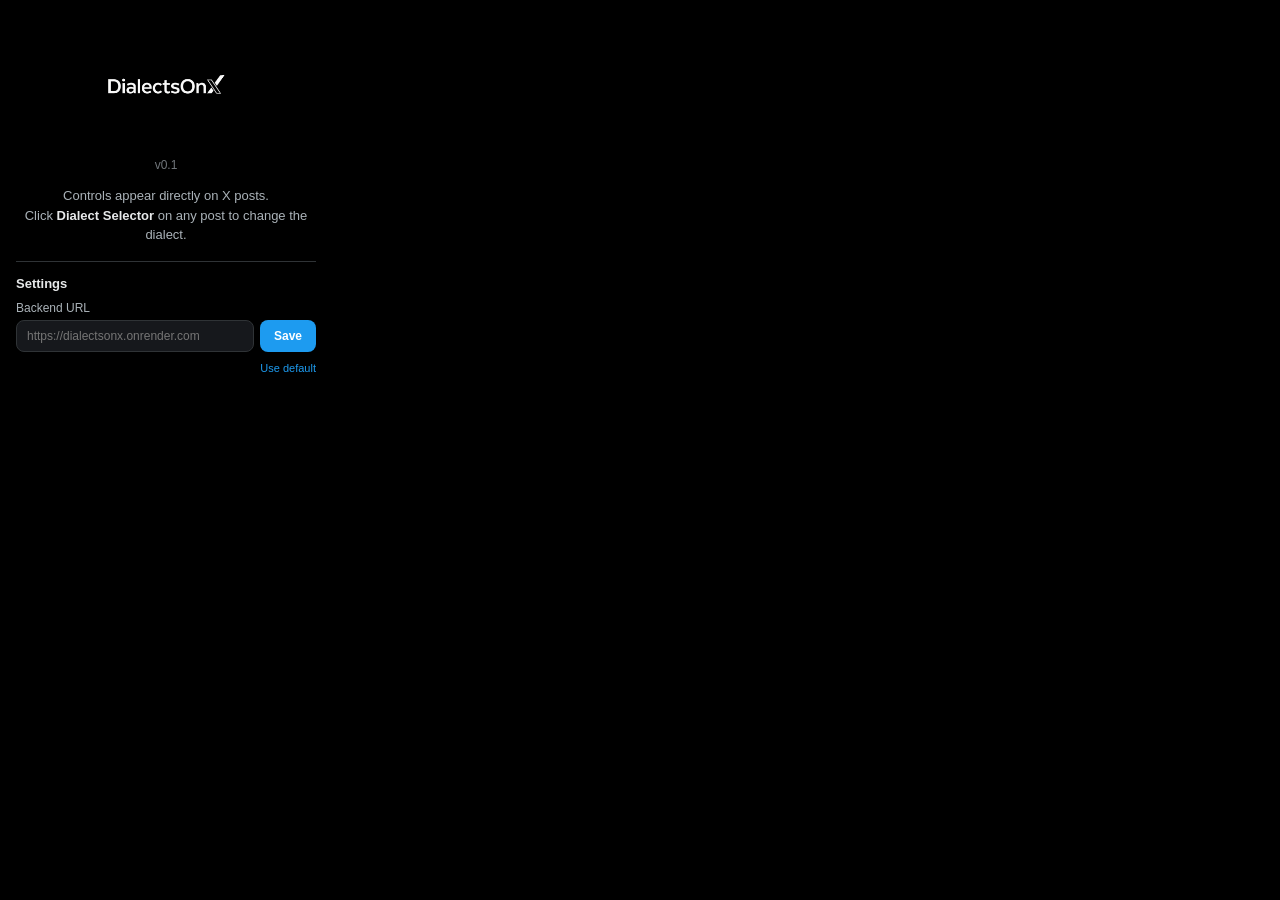
==== extension/popup.html @ 66d1a693 "App name update" ====
<!DOCTYPE html>
<html>
<head>
  <meta charset="utf-8" />
  <style>
    body {
      width: 300px;
      margin: 0;
      padding: 20px 16px;
      background: #000;
      color: #e7e9ea;
      font-family: -apple-system, BlinkMacSystemFont, "Segoe UI", Roboto, Helvetica, Arial, sans-serif;
      text-align: center;
    }
    .logo {
      display: block;
      width: 132px;
      height: auto;
      margin: 0 auto 6px auto;
    }
    .version {
      font-size: 12px;
      color: #71767b;
      margin-bottom: 14px;
    }
    p.intro {
      font-size: 13px;
      color: #aab2b8;
      line-height: 1.5;
      margin: 0 0 16px 0;
    }
    p.intro b { color: #e7e9ea; }

    .settings {
      text-align: left;
      border-top: 1px solid #2f3336;
      padding-top: 14px;
    }
    .settings h3 {
      margin: 0 0 10px 0;
      font-size: 13px;
      font-weight: 700;
      color: #e7e9ea;
    }
    label {
      display: block;
      font-size: 12px;
      color: #aab2b8;
      margin-bottom: 5px;
    }
    .row {
      display: flex;
      gap: 6px;
    }
    input[type="text"] {
      flex: 1;
      min-width: 0;
      background: #16181c;
      border: 1px solid #2f3336;
      border-radius: 8px;
      color: #e7e9ea;
      padding: 8px 10px;
      font-size: 12px;
      box-sizing: border-box;
    }
    input[type="text"]:focus {
      outline: none;
      border-color: #1d9bf0;
    }
    button#save {
      background: #1d9bf0;
      color: #fff;
      border: none;
      border-radius: 8px;
      padding: 8px 14px;
      font-size: 12px;
      font-weight: 700;
      cursor: pointer;
    }
    button#save:hover { background: #1a8cd8; }
    .footer-row {
      display: flex;
      justify-content: space-between;
      align-items: center;
      margin-top: 8px;
      min-height: 16px;
    }
    #status {
      font-size: 11px;
      color: #00ba7c;
      opacity: 0;
      transition: opacity 0.15s ease;
    }
    #status.show { opacity: 1; }
    #status.error { color: #f4212e; }
    a#reset {
      font-size: 11px;
      color: #1d9bf0;
      cursor: pointer;
      text-decoration: none;
    }
    a#reset:hover { text-decoration: underline; }
  </style>
</head>
<body>
  <img class="logo" src="DialectsOnX-logo.png" alt="DialectsOnX" />
  <div class="version">v0.1</div>
  <p class="intro">Controls appear directly on X posts.<br>
     Click <b>Dialect Selector</b> on any post to change the dialect.</p>

  <div class="settings">
    <h3>Settings</h3>
    <label for="backendUrl">Backend URL</label>
    <div class="row">
      <input type="text" id="backendUrl" placeholder="https://dialectsonx.onrender.com" spellcheck="false" />
      <button id="save" type="button">Save</button>
    </div>
    <div class="footer-row">
      <span id="status"></span>
      <a id="reset">Use default</a>
    </div>
  </div>

  <script src="popup.js"></script>
</body>
</html>
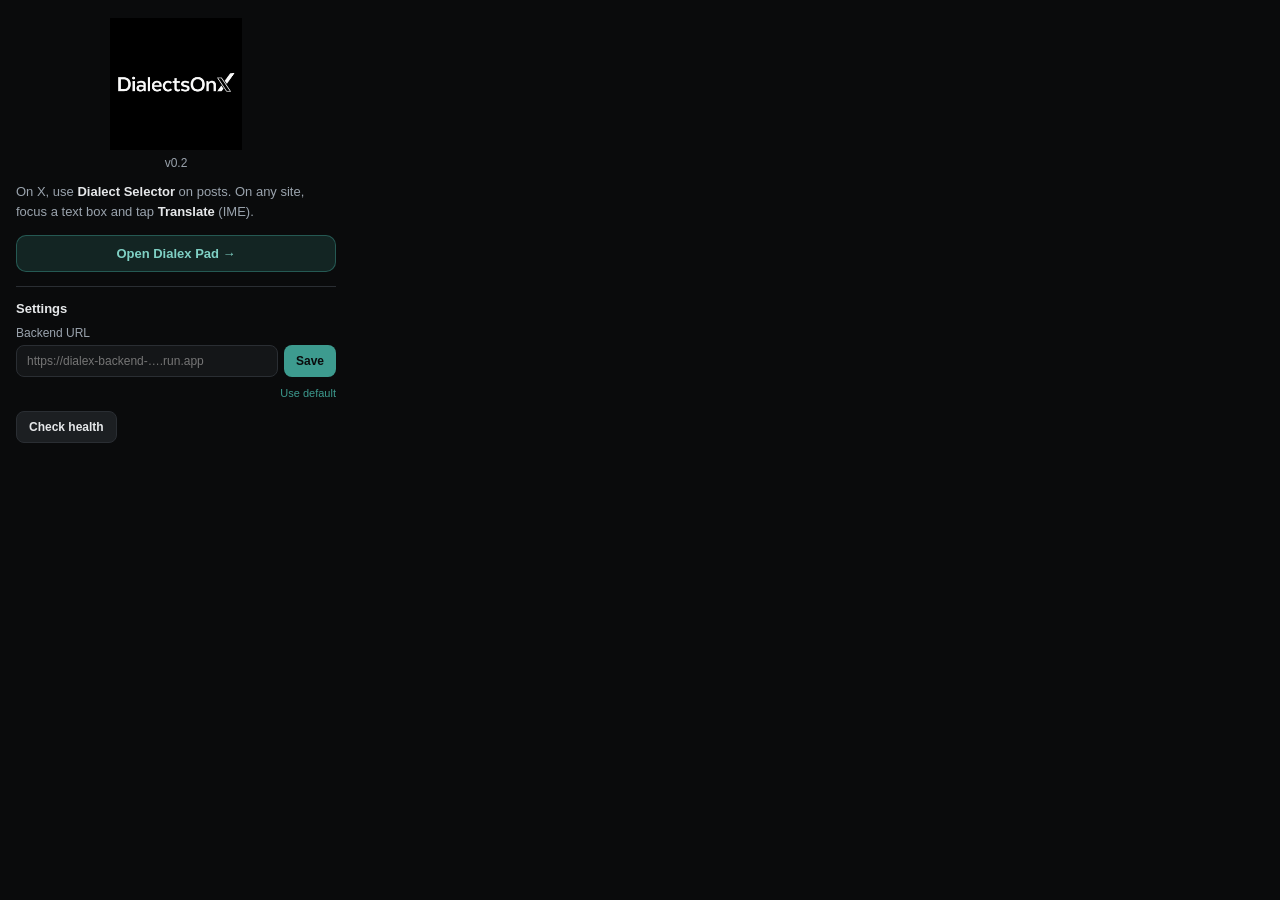
==== commit 3d54c0f6: "feat: DialectsOnX v0.2 Dialex catalog, backend, sheet, and IME Wire the extension to Dialex Cloud Ru" ====
--- a/extension/popup.html
+++ b/extension/popup.html
@@ -4,11 +4,11 @@
   <meta charset="utf-8" />
   <style>
     body {
-      width: 300px;
+      width: 320px;
       margin: 0;
-      padding: 20px 16px;
-      background: #000;
-      color: #e7e9ea;
+      padding: 18px 16px;
+      background: #0a0b0c;
+      color: #e6e8ea;
       font-family: -apple-system, BlinkMacSystemFont, "Segoe UI", Roboto, Helvetica, Arial, sans-serif;
       text-align: center;
     }
@@ -20,32 +20,47 @@
     }
     .version {
       font-size: 12px;
-      color: #71767b;
-      margin-bottom: 14px;
+      color: #9aa3ad;
+      margin-bottom: 12px;
     }
     p.intro {
       font-size: 13px;
-      color: #aab2b8;
+      color: #9aa3ad;
       line-height: 1.5;
-      margin: 0 0 16px 0;
+      margin: 0 0 14px 0;
+      text-align: left;
     }
-    p.intro b { color: #e7e9ea; }
+    p.intro b { color: #e6e8ea; }
+
+    .pad-link {
+      display: block;
+      margin-bottom: 14px;
+      padding: 10px 12px;
+      border-radius: 10px;
+      background: rgba(61, 155, 143, 0.18);
+      border: 1px solid rgba(61, 155, 143, 0.45);
+      color: #7fd0c4;
+      text-decoration: none;
+      font-size: 13px;
+      font-weight: 700;
+    }
+    .pad-link:hover { background: rgba(61, 155, 143, 0.28); }
 
     .settings {
       text-align: left;
-      border-top: 1px solid #2f3336;
+      border-top: 1px solid #2a2e33;
       padding-top: 14px;
     }
     .settings h3 {
       margin: 0 0 10px 0;
       font-size: 13px;
       font-weight: 700;
-      color: #e7e9ea;
+      color: #e6e8ea;
     }
     label {
       display: block;
       font-size: 12px;
-      color: #aab2b8;
+      color: #9aa3ad;
       margin-bottom: 5px;
     }
     .row {
@@ -55,70 +70,94 @@
     input[type="text"] {
       flex: 1;
       min-width: 0;
-      background: #16181c;
-      border: 1px solid #2f3336;
+      background: #141618;
+      border: 1px solid #2a2e33;
       border-radius: 8px;
-      color: #e7e9ea;
+      color: #e6e8ea;
       padding: 8px 10px;
       font-size: 12px;
       box-sizing: border-box;
     }
     input[type="text"]:focus {
       outline: none;
-      border-color: #1d9bf0;
+      border-color: #3d9b8f;
     }
-    button#save {
-      background: #1d9bf0;
-      color: #fff;
+    button#save, button#health {
+      background: #3d9b8f;
+      color: #0a0b0c;
       border: none;
       border-radius: 8px;
-      padding: 8px 14px;
+      padding: 8px 12px;
       font-size: 12px;
       font-weight: 700;
       cursor: pointer;
     }
-    button#save:hover { background: #1a8cd8; }
+    button#health {
+      background: #1c1f22;
+      color: #e6e8ea;
+      border: 1px solid #2a2e33;
+    }
+    button#save:hover { background: #4aafa2; }
     .footer-row {
       display: flex;
       justify-content: space-between;
       align-items: center;
       margin-top: 8px;
       min-height: 16px;
+      gap: 8px;
     }
     #status {
       font-size: 11px;
-      color: #00ba7c;
+      color: #5cb88a;
       opacity: 0;
       transition: opacity 0.15s ease;
+      text-align: left;
     }
     #status.show { opacity: 1; }
-    #status.error { color: #f4212e; }
+    #status.error { color: #cf6b6b; }
     a#reset {
       font-size: 11px;
-      color: #1d9bf0;
+      color: #3d9b8f;
       cursor: pointer;
       text-decoration: none;
+      white-space: nowrap;
     }
     a#reset:hover { text-decoration: underline; }
+    #healthStatus {
+      margin-top: 8px;
+      font-size: 11px;
+      color: #9aa3ad;
+      text-align: left;
+    }
   </style>
 </head>
 <body>
   <img class="logo" src="DialectsOnX-logo.png" alt="DialectsOnX" />
-  <div class="version">v0.1</div>
-  <p class="intro">Controls appear directly on X posts.<br>
-     Click <b>Dialect Selector</b> on any post to change the dialect.</p>
+  <div class="version">v0.2</div>
+  <p class="intro">
+    On X, use <b>Dialect Selector</b> on posts.
+    On any site, focus a text box and tap <b>Translate</b> (IME).
+  </p>
+
+  <a class="pad-link" href="https://dialex-app.com/#pad" target="_blank" rel="noopener noreferrer">
+    Open Dialex Pad →
+  </a>
 
   <div class="settings">
     <h3>Settings</h3>
     <label for="backendUrl">Backend URL</label>
     <div class="row">
-      <input type="text" id="backendUrl" placeholder="https://dialectsonx.onrender.com" spellcheck="false" />
+      <input type="text" id="backendUrl" placeholder="https://dialex-backend-….run.app" spellcheck="false" />
       <button id="save" type="button">Save</button>
     </div>
     <div class="footer-row">
       <span id="status"></span>
       <a id="reset">Use default</a>
     </div>
+    <div class="row" style="margin-top:10px;">
+      <button id="health" type="button">Check health</button>
+    </div>
+    <div id="healthStatus"></div>
   </div>
 
   <script src="popup.js"></script>
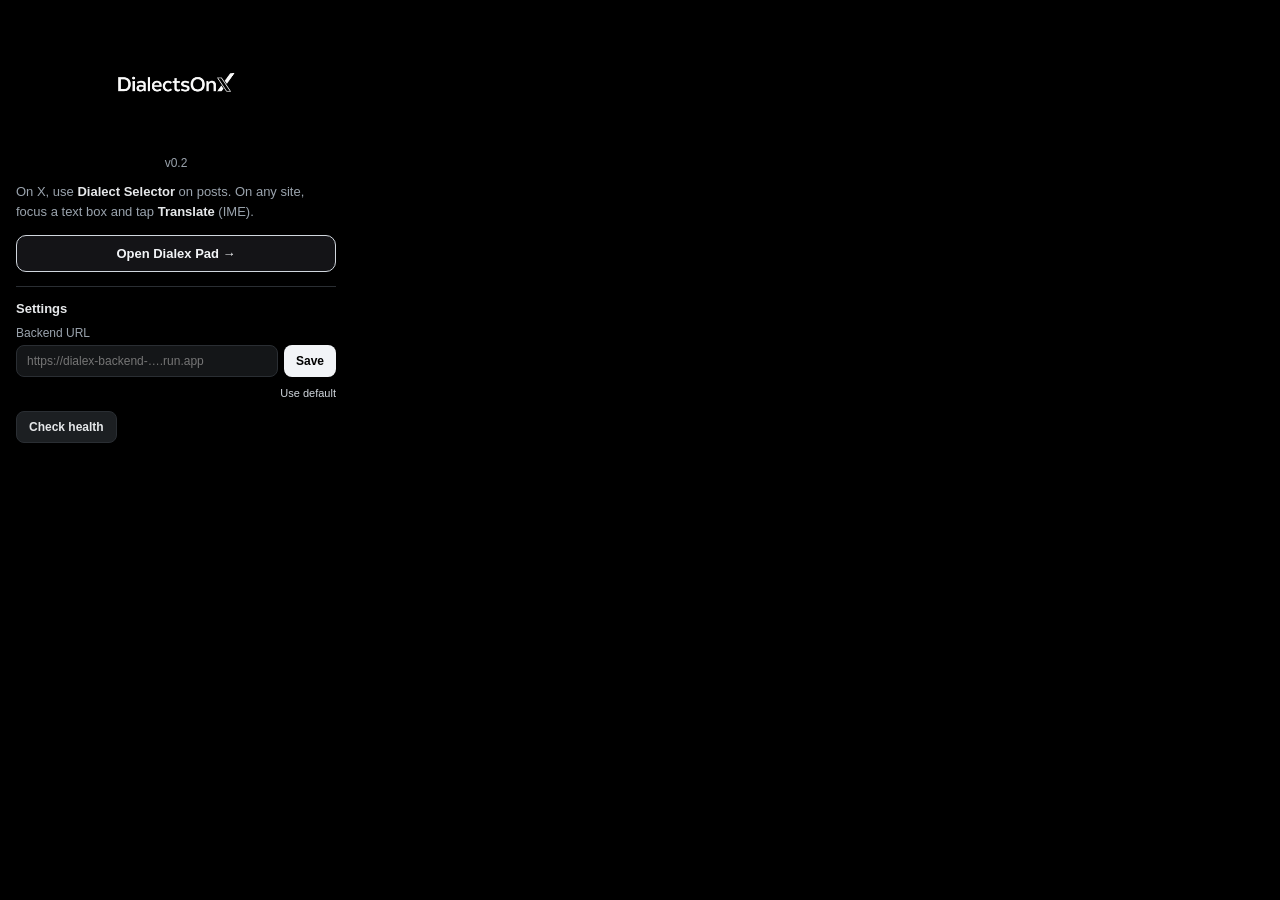
==== commit 58621381: "rewrite: DialectsOnX v0.2 against early-debug-and-design Full 283-dialect catalog, Dialex modal shee" ====
--- a/extension/popup.html
+++ b/extension/popup.html
@@ -7,8 +7,8 @@
       width: 320px;
       margin: 0;
       padding: 18px 16px;
-      background: #0a0b0c;
-      color: #e6e8ea;
+      background: #000000;
+      color: #f2f4f7;
       font-family: -apple-system, BlinkMacSystemFont, "Segoe UI", Roboto, Helvetica, Arial, sans-serif;
       text-align: center;
     }
@@ -37,9 +37,9 @@
       margin-bottom: 14px;
       padding: 10px 12px;
       border-radius: 10px;
-      background: rgba(61, 155, 143, 0.18);
-      border: 1px solid rgba(61, 155, 143, 0.45);
-      color: #7fd0c4;
+      background: #141417;
+      border: 1px solid #d1d7de;
+      color: #f2f4f7;
       text-decoration: none;
       font-size: 13px;
       font-weight: 700;
@@ -80,11 +80,11 @@
     }
     input[type="text"]:focus {
       outline: none;
-      border-color: #3d9b8f;
+      border-color: #d1d7de;
     }
     button#save, button#health {
-      background: #3d9b8f;
-      color: #0a0b0c;
+      background: #f2f4f7;
+      color: #000000;
       border: none;
       border-radius: 8px;
       padding: 8px 12px;
@@ -97,7 +97,7 @@
       color: #e6e8ea;
       border: 1px solid #2a2e33;
     }
-    button#save:hover { background: #4aafa2; }
+    button#save:hover { background: #ffffff; }
     .footer-row {
       display: flex;
       justify-content: space-between;
@@ -117,7 +117,7 @@
     #status.error { color: #cf6b6b; }
     a#reset {
       font-size: 11px;
-      color: #3d9b8f;
+      color: #d1d7de;
       cursor: pointer;
       text-decoration: none;
       white-space: nowrap;
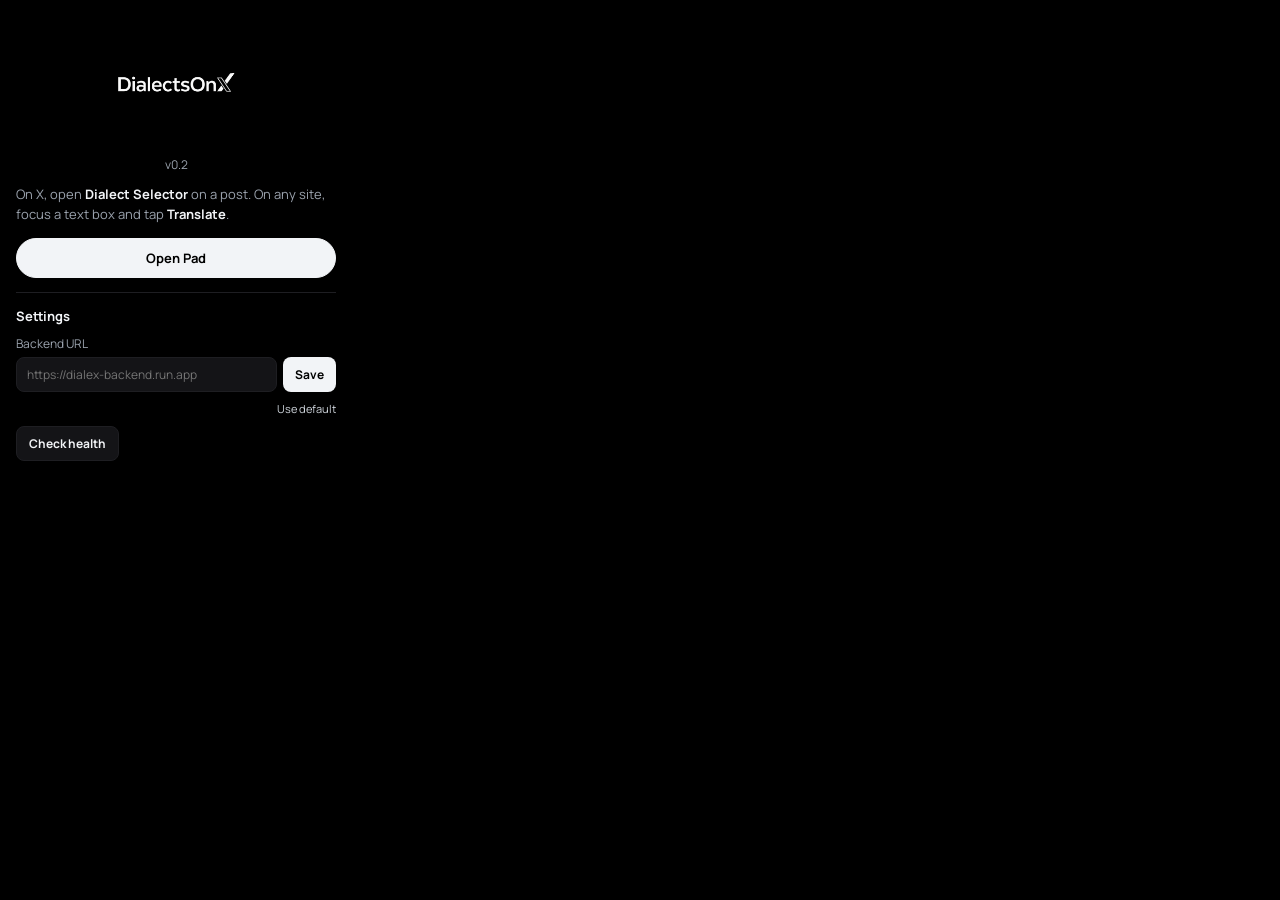
==== commit 511541d2: "Refine DialectsOnX v0.2 sheet, catalog, and chrome Refresh the catalog from Dialex-Android a385a0c (" ====
--- a/extension/popup.html
+++ b/extension/popup.html
@@ -2,6 +2,7 @@
 <html>
 <head>
   <meta charset="utf-8" />
+  <link rel="stylesheet" href="https://fonts.googleapis.com/css2?family=Manrope:wght@400;500;600;700&display=swap" />
   <style>
     body {
       width: 320px;
@@ -9,7 +10,7 @@
       padding: 18px 16px;
       background: #000000;
       color: #f2f4f7;
-      font-family: -apple-system, BlinkMacSystemFont, "Segoe UI", Roboto, Helvetica, Arial, sans-serif;
+      font-family: Manrope, system-ui, sans-serif;
       text-align: center;
     }
     .logo {
@@ -20,47 +21,47 @@
     }
     .version {
       font-size: 12px;
-      color: #9aa3ad;
+      color: #9ba3ae;
       margin-bottom: 12px;
     }
     p.intro {
       font-size: 13px;
-      color: #9aa3ad;
+      color: #9ba3ae;
       line-height: 1.5;
       margin: 0 0 14px 0;
       text-align: left;
     }
-    p.intro b { color: #e6e8ea; }
+    p.intro b { color: #f2f4f7; }
 
     .pad-link {
       display: block;
       margin-bottom: 14px;
       padding: 10px 12px;
-      border-radius: 10px;
-      background: #141417;
-      border: 1px solid #d1d7de;
-      color: #f2f4f7;
+      border-radius: 999px;
+      background: #f2f4f7;
+      border: 1px solid #f2f4f7;
+      color: #000;
       text-decoration: none;
       font-size: 13px;
       font-weight: 700;
     }
-    .pad-link:hover { background: rgba(61, 155, 143, 0.28); }
+    .pad-link:hover { background: #ffffff; }
 
     .settings {
       text-align: left;
-      border-top: 1px solid #2a2e33;
+      border-top: 1px solid #1e1e22;
       padding-top: 14px;
     }
     .settings h3 {
       margin: 0 0 10px 0;
       font-size: 13px;
       font-weight: 700;
-      color: #e6e8ea;
+      color: #f2f4f7;
     }
     label {
       display: block;
       font-size: 12px;
-      color: #9aa3ad;
+      color: #9ba3ae;
       margin-bottom: 5px;
     }
     .row {
@@ -70,13 +71,14 @@
     input[type="text"] {
       flex: 1;
       min-width: 0;
-      background: #141618;
-      border: 1px solid #2a2e33;
+      background: #141417;
+      border: 1px solid #1e1e22;
       border-radius: 8px;
-      color: #e6e8ea;
+      color: #f2f4f7;
       padding: 8px 10px;
       font-size: 12px;
       box-sizing: border-box;
+      font-family: inherit;
     }
     input[type="text"]:focus {
       outline: none;
@@ -91,11 +93,12 @@
       font-size: 12px;
       font-weight: 700;
       cursor: pointer;
+      font-family: inherit;
     }
     button#health {
-      background: #1c1f22;
-      color: #e6e8ea;
-      border: 1px solid #2a2e33;
+      background: #141417;
+      color: #f2f4f7;
+      border: 1px solid #1e1e22;
     }
     button#save:hover { background: #ffffff; }
     .footer-row {
@@ -108,7 +111,7 @@
     }
     #status {
       font-size: 11px;
-      color: #5cb88a;
+      color: #d1d7de;
       opacity: 0;
       transition: opacity 0.15s ease;
       text-align: left;
@@ -126,7 +129,7 @@
     #healthStatus {
       margin-top: 8px;
       font-size: 11px;
-      color: #9aa3ad;
+      color: #9ba3ae;
       text-align: left;
     }
   </style>
@@ -135,19 +138,19 @@
   <img class="logo" src="DialectsOnX-logo.png" alt="DialectsOnX" />
   <div class="version">v0.2</div>
   <p class="intro">
-    On X, use <b>Dialect Selector</b> on posts.
-    On any site, focus a text box and tap <b>Translate</b> (IME).
+    On X, open <b>Dialect Selector</b> on a post.
+    On any site, focus a text box and tap <b>Translate</b>.
   </p>
 
   <a class="pad-link" href="https://dialex-app.com/#pad" target="_blank" rel="noopener noreferrer">
-    Open Dialex Pad →
+    Open Pad
   </a>
 
   <div class="settings">
     <h3>Settings</h3>
     <label for="backendUrl">Backend URL</label>
     <div class="row">
-      <input type="text" id="backendUrl" placeholder="https://dialex-backend-….run.app" spellcheck="false" />
+      <input type="text" id="backendUrl" placeholder="https://dialex-backend.run.app" spellcheck="false" />
       <button id="save" type="button">Save</button>
     </div>
     <div class="footer-row">
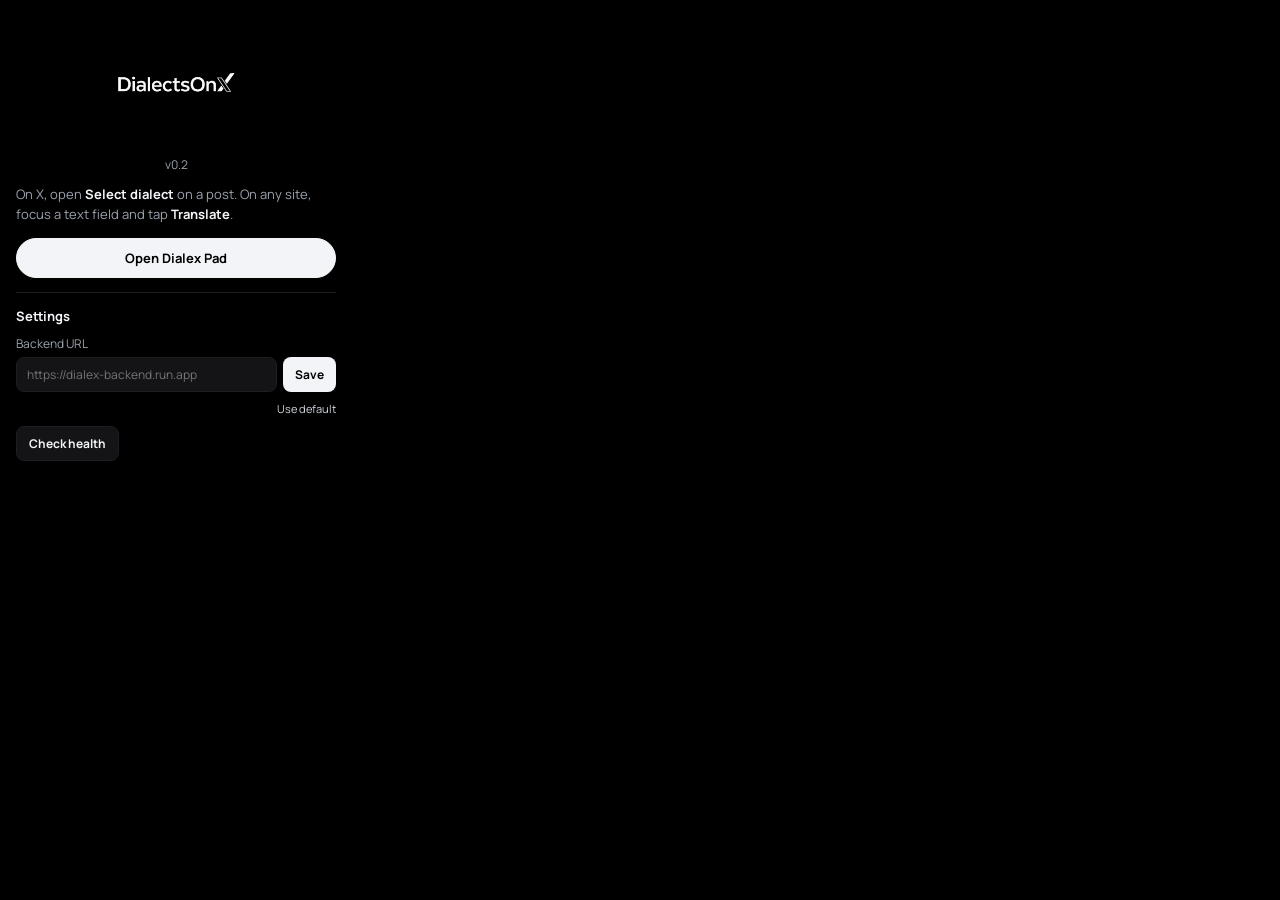
==== commit df5389bf: "Align DialectsOnX v0.2 with Dialex Android main Restamp the catalog to main @ 112b2ec, fill the dial" ====
--- a/extension/popup.html
+++ b/extension/popup.html
@@ -138,12 +138,12 @@
   <img class="logo" src="DialectsOnX-logo.png" alt="DialectsOnX" />
   <div class="version">v0.2</div>
   <p class="intro">
-    On X, open <b>Dialect Selector</b> on a post.
-    On any site, focus a text box and tap <b>Translate</b>.
+    On X, open <b>Select dialect</b> on a post.
+    On any site, focus a text field and tap <b>Translate</b>.
   </p>
 
   <a class="pad-link" href="https://dialex-app.com/#pad" target="_blank" rel="noopener noreferrer">
-    Open Pad
+    Open Dialex Pad
   </a>
 
   <div class="settings">
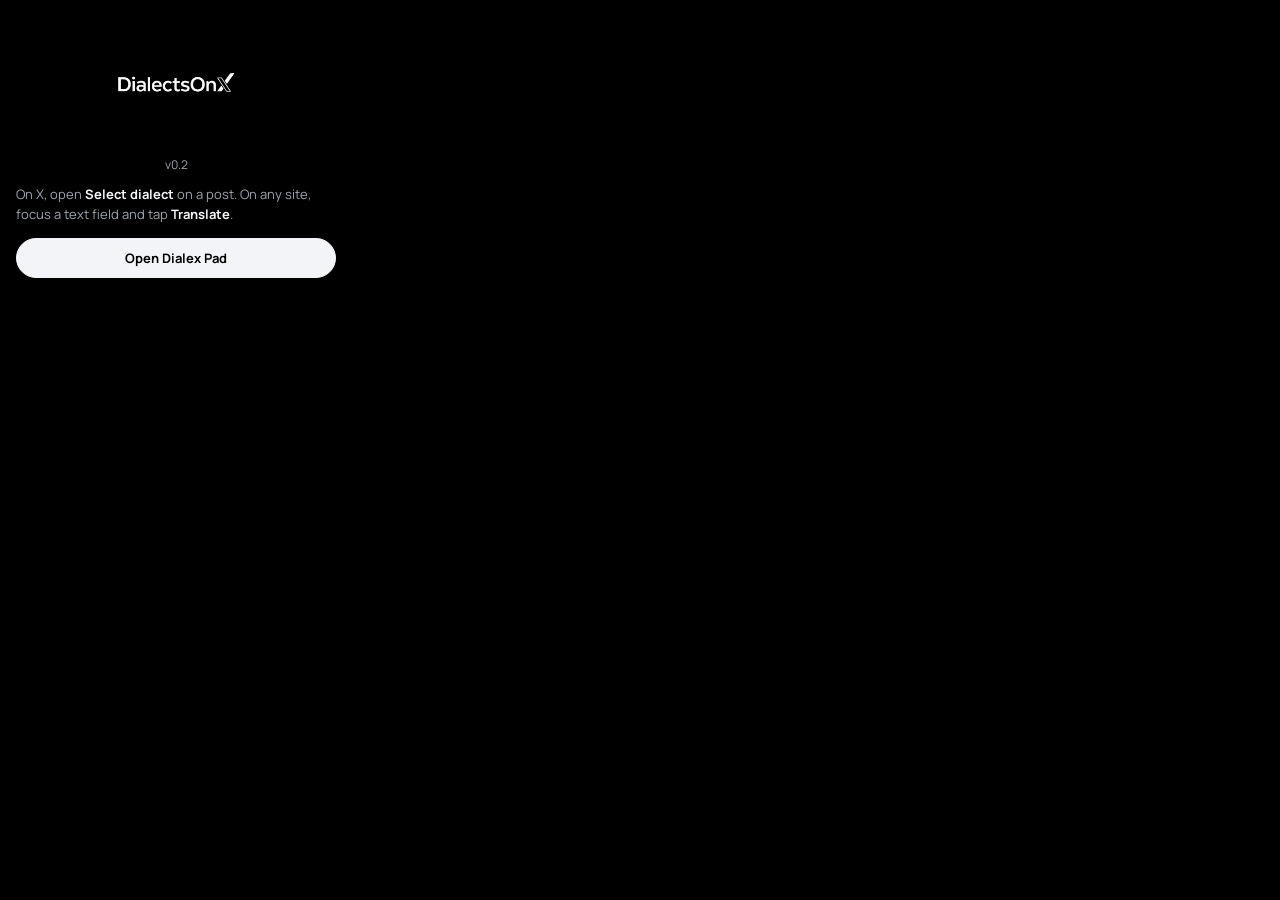
==== commit 74c44069: "Remove backend URL and health controls from the popup Pin translate calls to the Dialex Cloud Run de" ====
--- a/extension/popup.html
+++ b/extension/popup.html
@@ -35,7 +35,6 @@
 
     .pad-link {
       display: block;
-      margin-bottom: 14px;
       padding: 10px 12px;
       border-radius: 999px;
       background: #f2f4f7;
@@ -46,92 +45,6 @@
       font-weight: 700;
     }
     .pad-link:hover { background: #ffffff; }
-
-    .settings {
-      text-align: left;
-      border-top: 1px solid #1e1e22;
-      padding-top: 14px;
-    }
-    .settings h3 {
-      margin: 0 0 10px 0;
-      font-size: 13px;
-      font-weight: 700;
-      color: #f2f4f7;
-    }
-    label {
-      display: block;
-      font-size: 12px;
-      color: #9ba3ae;
-      margin-bottom: 5px;
-    }
-    .row {
-      display: flex;
-      gap: 6px;
-    }
-    input[type="text"] {
-      flex: 1;
-      min-width: 0;
-      background: #141417;
-      border: 1px solid #1e1e22;
-      border-radius: 8px;
-      color: #f2f4f7;
-      padding: 8px 10px;
-      font-size: 12px;
-      box-sizing: border-box;
-      font-family: inherit;
-    }
-    input[type="text"]:focus {
-      outline: none;
-      border-color: #d1d7de;
-    }
-    button#save, button#health {
-      background: #f2f4f7;
-      color: #000000;
-      border: none;
-      border-radius: 8px;
-      padding: 8px 12px;
-      font-size: 12px;
-      font-weight: 700;
-      cursor: pointer;
-      font-family: inherit;
-    }
-    button#health {
-      background: #141417;
-      color: #f2f4f7;
-      border: 1px solid #1e1e22;
-    }
-    button#save:hover { background: #ffffff; }
-    .footer-row {
-      display: flex;
-      justify-content: space-between;
-      align-items: center;
-      margin-top: 8px;
-      min-height: 16px;
-      gap: 8px;
-    }
-    #status {
-      font-size: 11px;
-      color: #d1d7de;
-      opacity: 0;
-      transition: opacity 0.15s ease;
-      text-align: left;
-    }
-    #status.show { opacity: 1; }
-    #status.error { color: #cf6b6b; }
-    a#reset {
-      font-size: 11px;
-      color: #d1d7de;
-      cursor: pointer;
-      text-decoration: none;
-      white-space: nowrap;
-    }
-    a#reset:hover { text-decoration: underline; }
-    #healthStatus {
-      margin-top: 8px;
-      font-size: 11px;
-      color: #9ba3ae;
-      text-align: left;
-    }
   </style>
 </head>
 <body>
@@ -145,24 +58,5 @@
   <a class="pad-link" href="https://dialex-app.com/#pad" target="_blank" rel="noopener noreferrer">
     Open Dialex Pad
   </a>
-
-  <div class="settings">
-    <h3>Settings</h3>
-    <label for="backendUrl">Backend URL</label>
-    <div class="row">
-      <input type="text" id="backendUrl" placeholder="https://dialex-backend.run.app" spellcheck="false" />
-      <button id="save" type="button">Save</button>
-    </div>
-    <div class="footer-row">
-      <span id="status"></span>
-      <a id="reset">Use default</a>
-    </div>
-    <div class="row" style="margin-top:10px;">
-      <button id="health" type="button">Check health</button>
-    </div>
-    <div id="healthStatus"></div>
-  </div>
-
-  <script src="popup.js"></script>
 </body>
 </html>
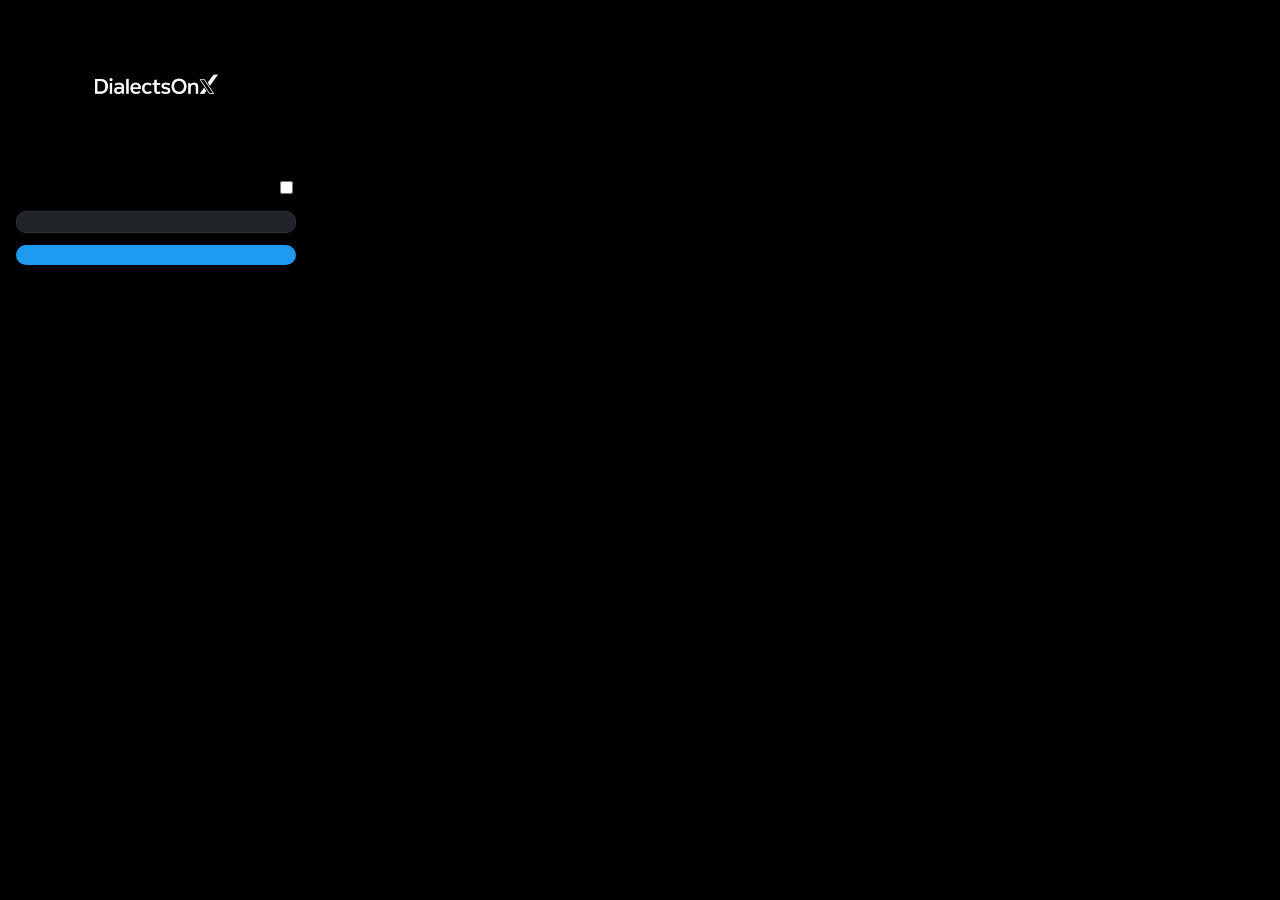
==== commit fb264f95: "Rewrite DialectsOnX 0.3 as a Dialex MV3 client. Keep the v0.1 X-feed engine but always overlay, defa" ====
--- a/extension/popup.html
+++ b/extension/popup.html
@@ -2,61 +2,46 @@
 <html>
 <head>
   <meta charset="utf-8" />
-  <link rel="stylesheet" href="https://fonts.googleapis.com/css2?family=Manrope:wght@400;500;600;700&display=swap" />
+  <title>DialectsOnX</title>
   <style>
     body {
-      width: 320px;
+      width: 280px;
       margin: 0;
-      padding: 18px 16px;
-      background: #000000;
-      color: #f2f4f7;
-      font-family: Manrope, system-ui, sans-serif;
-      text-align: center;
+      padding: 16px;
+      background: #000;
+      color: #e7e9ea;
+      font-family: -apple-system, BlinkMacSystemFont, "Segoe UI", Roboto, Helvetica, Arial, sans-serif;
     }
-    .logo {
-      display: block;
-      width: 132px;
-      height: auto;
-      margin: 0 auto 6px auto;
+    img.logo { display: block; width: 140px; height: auto; margin: 0 auto 6px; }
+    .ver { text-align: center; color: #71767b; font-size: 12px; margin-bottom: 14px; }
+    button, .row {
+      width: 100%;
+      box-sizing: border-box;
+      margin: 6px 0;
     }
-    .version {
-      font-size: 12px;
-      color: #9ba3ae;
-      margin-bottom: 12px;
+    button {
+      background: #1d9bf0; color: #fff; border: 0; border-radius: 10px;
+      padding: 10px 12px; font: 700 13px inherit; cursor: pointer;
     }
-    p.intro {
-      font-size: 13px;
-      color: #9ba3ae;
-      line-height: 1.5;
-      margin: 0 0 14px 0;
-      text-align: left;
+    button.secondary { background: #202327; border: 1px solid #2f3336; }
+    .toggle {
+      display: flex; align-items: center; justify-content: space-between;
+      padding: 8px 0;
     }
-    p.intro b { color: #f2f4f7; }
-
-    .pad-link {
-      display: block;
-      padding: 10px 12px;
-      border-radius: 999px;
-      background: #f2f4f7;
-      border: 1px solid #f2f4f7;
-      color: #000;
-      text-decoration: none;
-      font-size: 13px;
-      font-weight: 700;
-    }
-    .pad-link:hover { background: #ffffff; }
   </style>
 </head>
 <body>
   <img class="logo" src="DialectsOnX-logo.png" alt="DialectsOnX" />
-  <div class="version">v0.2</div>
-  <p class="intro">
-    On X, open <b>Select dialect</b> on a post.
-    On any site, focus a text field and tap <b>Translate</b>.
-  </p>
-
-  <a class="pad-link" href="https://dialex-app.com/#pad" target="_blank" rel="noopener noreferrer">
-    Open Dialex Pad
-  </a>
+  <div class="ver" id="ver"></div>
+  <div class="toggle">
+    <span id="onLabel"></span>
+    <input type="checkbox" id="enabled" />
+  </div>
+  <button type="button" class="secondary" id="ime"></button>
+  <button type="button" id="settings"></button>
+  <script src="dialects.js"></script>
+  <script src="locale.js"></script>
+  <script src="prefs.js"></script>
+  <script src="popup.js"></script>
 </body>
 </html>
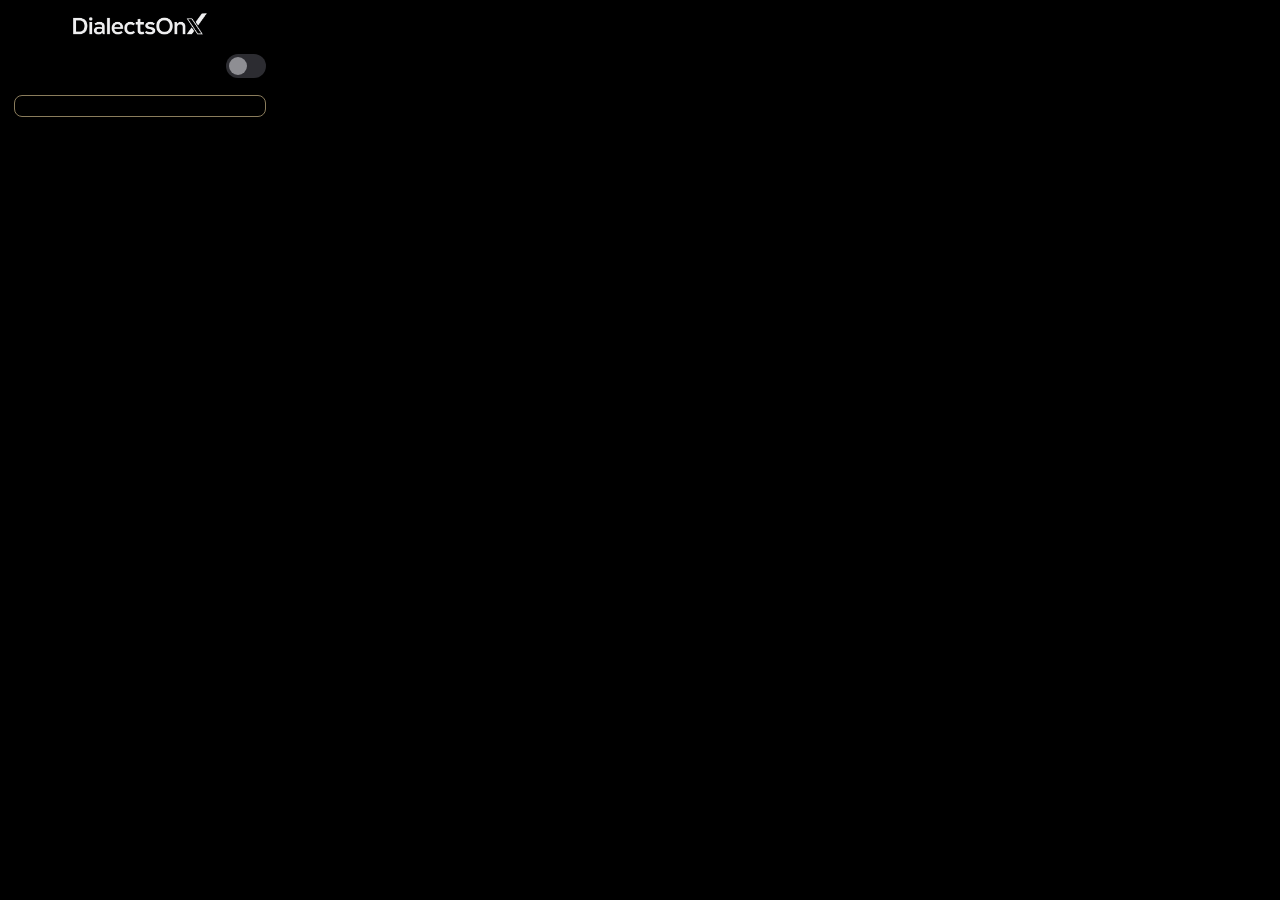
==== commit 616132b3: "Restyle settings and popup with Dialex IME and i-icon hints. Center a solid-white DialectsOnX wordma" ====
--- a/extension/popup.html
+++ b/extension/popup.html
@@ -4,41 +4,79 @@
   <meta charset="utf-8" />
   <title>DialectsOnX</title>
   <style>
-    body {
+    html, body { margin: 0; }
+    body.dox-popup {
       width: 280px;
+      box-sizing: border-box;
+      padding: 10px 14px 12px;
+      background: var(--dox-ink, #000000);
+      color: var(--dox-text, #F4F4F5);
+      font-family: var(--dox-font);
+    }
+    .dox-popup-head {
+      position: relative;
+      display: flex;
+      align-items: center;
+      justify-content: center;
+      min-height: 28px;
+      margin: 0 0 8px;
+    }
+    .dox-popup-logo {
+      background-color: var(--dox-text, #F4F4F5);
+      -webkit-mask-image: url("DialectsOnX-logo.png");
+      mask-image: url("DialectsOnX-logo.png");
+      --dox-logo-cap: 22px;
+    }
+    .dox-popup-head .dox-icon-btn {
+      position: absolute;
+      inset-inline-end: 0;
+      top: 50%;
+      transform: translateY(-50%);
       margin: 0;
-      padding: 16px;
-      background: #000;
-      color: #e7e9ea;
-      font-family: -apple-system, BlinkMacSystemFont, "Segoe UI", Roboto, Helvetica, Arial, sans-serif;
     }
-    img.logo { display: block; width: 140px; height: auto; margin: 0 auto 6px; }
-    .ver { text-align: center; color: #71767b; font-size: 12px; margin-bottom: 14px; }
-    button, .row {
-      width: 100%;
-      box-sizing: border-box;
-      margin: 6px 0;
-    }
-    button {
-      background: #1d9bf0; color: #fff; border: 0; border-radius: 10px;
-      padding: 10px 12px; font: 700 13px inherit; cursor: pointer;
-    }
-    button.secondary { background: #202327; border: 1px solid #2f3336; }
     .toggle {
       display: flex; align-items: center; justify-content: space-between;
-      padding: 8px 0;
+      padding: 8px 0 12px;
+      font-size: 13px; font-weight: 600;
     }
+    .dox-switch {
+      appearance: none; -webkit-appearance: none;
+      width: 40px; height: 24px; margin: 0;
+      background: var(--dox-line, #2C2C31);
+      border-radius: 999px;
+      position: relative;
+      cursor: pointer;
+      border: 0;
+    }
+    .dox-switch::after {
+      content: "";
+      position: absolute;
+      width: 18px; height: 18px;
+      border-radius: 50%;
+      background: var(--dox-muted, #8E8E93);
+      top: 3px;
+      inset-inline-start: 3px;
+      transition: inset-inline-start .15s ease, background .15s ease;
+    }
+    .dox-switch:checked { background: rgba(244, 244, 245, 0.28); }
+    .dox-switch:checked::after {
+      background: var(--dox-text, #F4F4F5);
+      inset-inline-start: 19px;
+    }
+    #ime { width: 100%; box-sizing: border-box; margin-top: 4px; }
   </style>
 </head>
-<body>
-  <img class="logo" src="DialectsOnX-logo.png" alt="DialectsOnX" />
-  <div class="ver" id="ver"></div>
+<body class="dox-popup">
+  <div class="dox-popup-head">
+    <span class="dox-wordmark dox-popup-logo" role="img" aria-label="DialectsOnX"></span>
+    <button type="button" class="dox-icon-btn" id="settings"></button>
+  </div>
   <div class="toggle">
     <span id="onLabel"></span>
-    <input type="checkbox" id="enabled" />
+    <input class="dox-switch" type="checkbox" id="enabled" />
   </div>
-  <button type="button" class="secondary" id="ime"></button>
-  <button type="button" id="settings"></button>
+  <button type="button" class="dox-outline-btn" id="ime"></button>
+  <script src="theme.js"></script>
   <script src="dialects.js"></script>
   <script src="locale.js"></script>
   <script src="prefs.js"></script>
